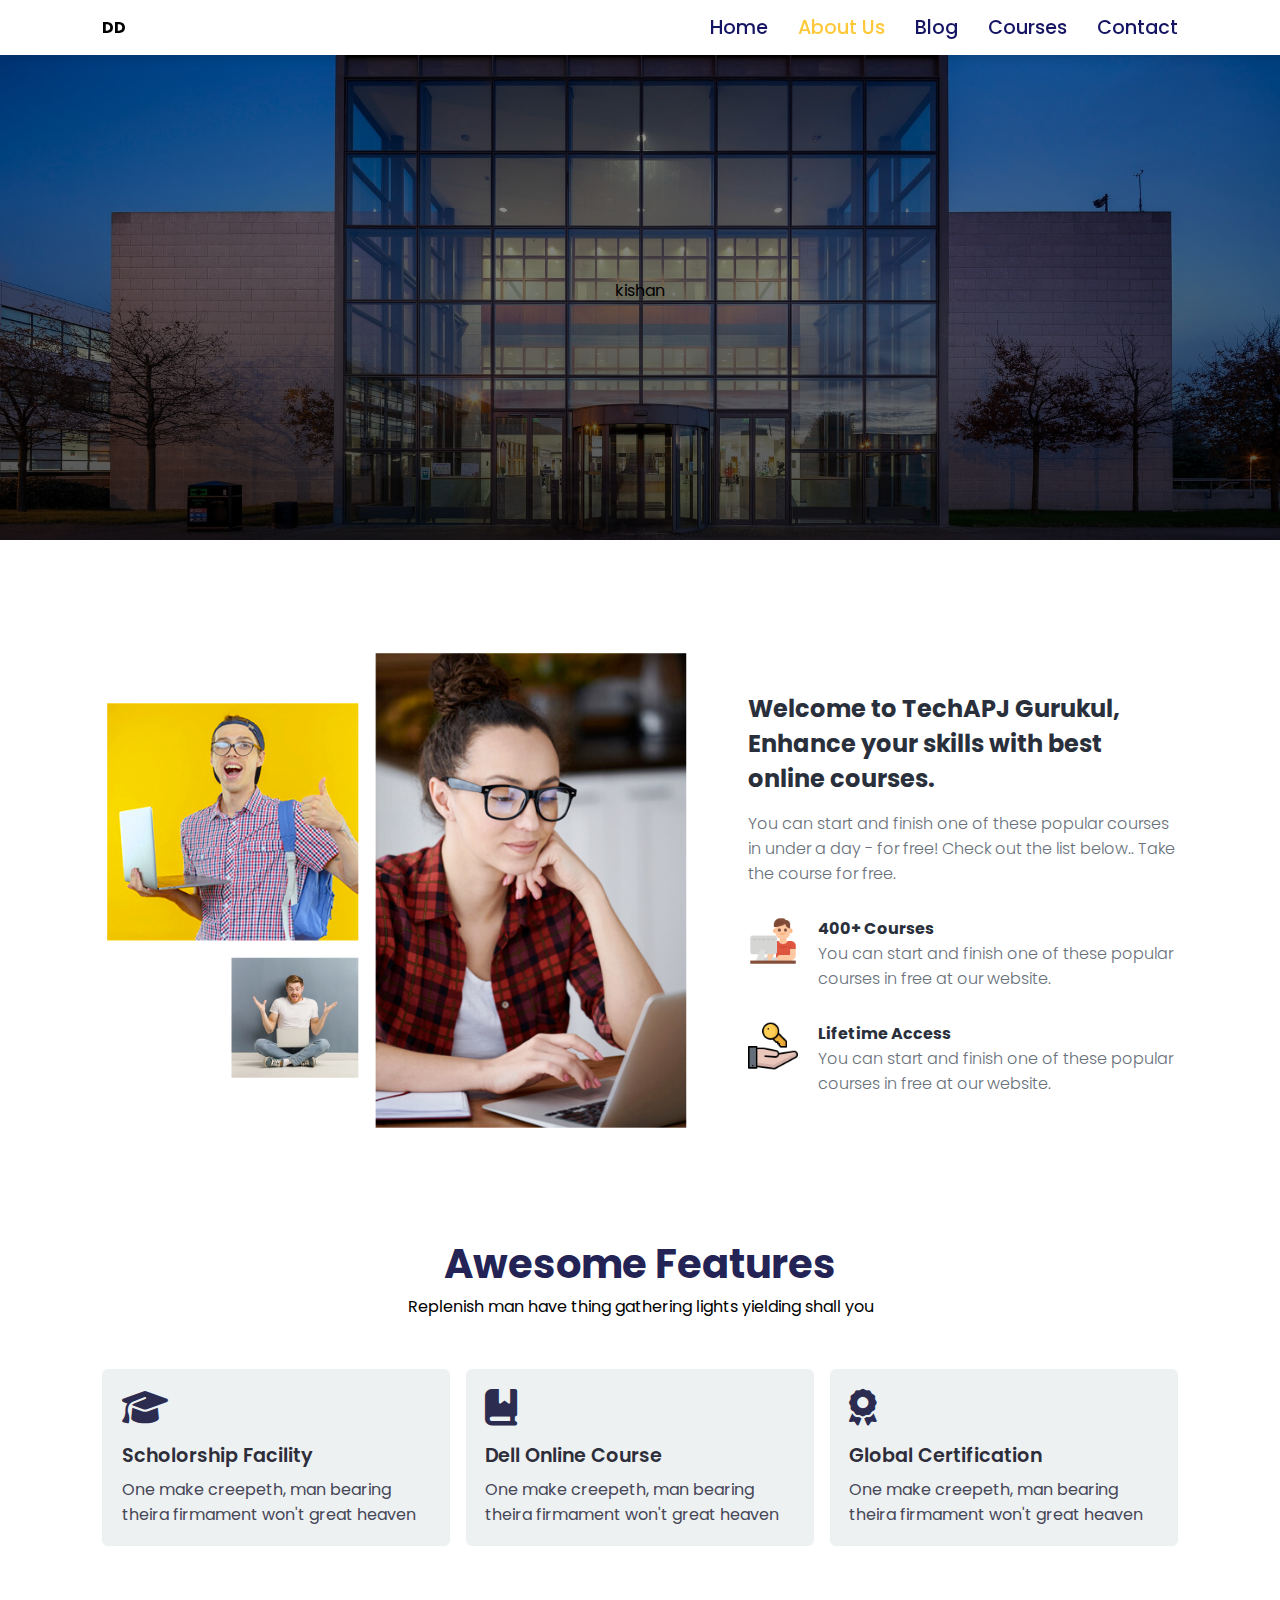
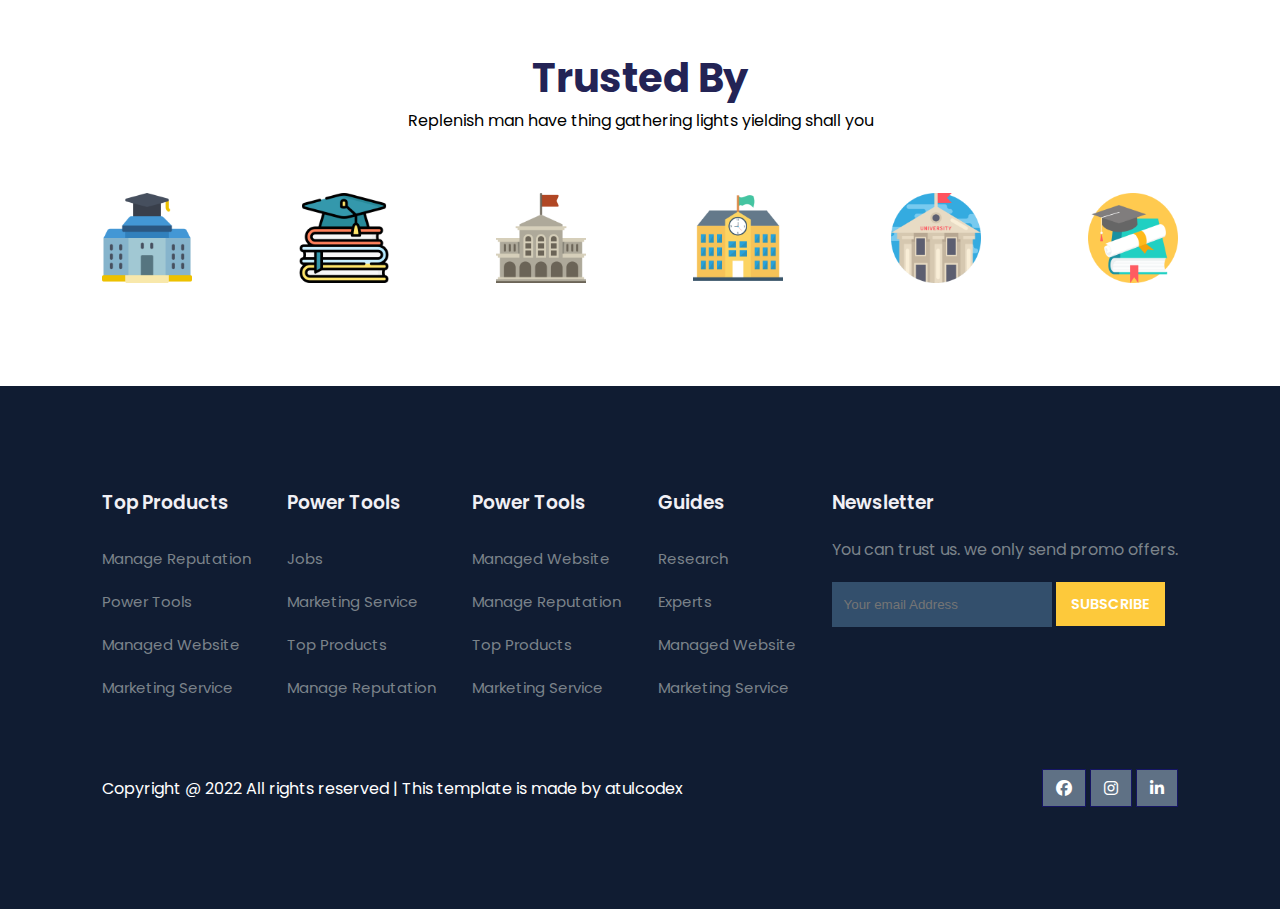
==== about.html @ 6a6536c3 "again push website" ====
<!DOCTYPE html>
<html lang="en">

<head>
	<meta charset="UTF-8">
	<meta name="viewport" content="width=device-width, initial-scale=1.0">
	<title>Education Website Template</title>

	<!-- font Awesome CDN link -->
	<link rel="stylesheet" href="https://cdnjs.cloudflare.com/ajax/libs/font-awesome/6.1.1/css/all.min.css" />

	<!-- External CSS -->
	<link rel="stylesheet" href="style.css">
	<link rel="stylesheet" href="about.css">

	<!-- JQuery CDN link -->
	<script src="https://code.jquery.com/jquery-3.6.0.min.js"
		integrity="sha256-/xUj+3OJU5yExlq6GSYGSHk7tPXikynS7ogEvDej/m4=" crossorigin="anonymous"></script>
</head>

<body>
	<!-- Navigation start -->
	<nav>
		<!-- <img src="img/logo.jpg" class="logo" alt=""> -->

		<p class="Logo"><strong>DD</strong></p>

		<div class="navigation">
			<ul>
				<i id="menu-close" class="fas fa-times"></i>
				<li><a href="index.html">Home</a></li>
				<li><a href="about.html" class="active">About Us</a></li>
				<li><a href="blog.html">Blog</a></li>
				<li><a href="courses.html">Courses</a></li>
				<li><a href="contact.html">Contact</a></li>
			</ul>

			<img src="img/menu.png" id="menu-btn" alt="">
		</div>
	</nav>
	<!-- Navigation ends -->


	<!-- Hero section starts from here -->
	<section id="first-section">
		<div id="about-home">
			<p>kishan</p>
		</div>
		<!-- <div id="about-word">
			<p>hi i am kishan sharma</p>
		</div> -->

	</section>
	<!-- Hero section ends from here -->


	<!-- About section starts from here -->
	<section id="about-container">
		<div class="about-img">
			<img src="img/a.png" alt="">
		</div>
		<div class="about-text">
			<h2>
				Welcome to TechAPJ Gurukul, Enhance your skills with best online courses.
			</h2>
			<p>
				You can start and finish one of these popular courses in under a day - for free! Check out the list
				below.. Take the course for free.
			</p>

			<div class="about-fe">
				<img src="img/fe1.png" alt="">
				<div class="fe-text">
					<h5>400+ Courses</h5>
					<p>
						You can start and finish one of these popular courses in free at our website.
					</p>
				</div>
			</div>
			<div class="about-fe">
				<img src="img/fe2.png" alt="">
				<div class="fe-text">
					<h5>Lifetime Access</h5>
					<p>
						You can start and finish one of these popular courses in free at our website.
					</p>
				</div>
			</div>
		</div>
	</section>
	<!-- About section ends from here -->


	<!-- Features section starts from here -->
	<section id="features">
		<h1>Awesome Features</h1>
		<p>Replenish man have thing gathering lights yielding shall you</p>

		<div class="fea-base">
			<div class="fea-box">
				<i class="fas fa-graduation-cap"></i>
				<h3>Scholorship Facility</h3>
				<p>
					One make creepeth, man bearing theira firmament won't great heaven
				</p>
			</div>

			<div class="fea-box">
				<i class="fa-solid fa-book-bookmark"></i>
				<h3>Dell Online Course</h3>
				<p>
					One make creepeth, man bearing theira firmament won't great heaven
				</p>
			</div>

			<div class="fea-box">
				<i class="fas fa-award"></i>
				<h3>Global Certification</h3>
				<p>
					One make creepeth, man bearing theira firmament won't great heaven
				</p>
			</div>
		</div>
	</section>
	<!-- Features section ends from here -->


	<!-- Trust section starts from here -->
	<section id="trust">
		<h1>Trusted By</h1>
		<p>Replenish man have thing gathering lights yielding shall you</p>
		<div class="trust-img">
			<img src="img/trust (1).png" alt="">
			<img src="img/trust (2).png" alt="">
			<img src="img/trust (3).png" alt="">
			<img src="img/trust (4).png" alt="">
			<img src="img/trust (5).png" alt="">
			<img src="img/trust (6).png" alt="">
		</div>
	</section>
	<!-- Trust section ends from here -->


	<!-- Footer section starts from here -->
	<footer>
		<div class="footer-col">
			<h3>Top Products</h3>
			<li>Manage Reputation</li>
			<li>Power Tools</li>
			<li>Managed Website</li>
			<li>Marketing Service</li>
		</div>

		<div class="footer-col">
			<h3>Power Tools</h3>
			<li>Jobs</li>
			<li>Marketing Service</li>
			<li>Top Products</li>
			<li>Manage Reputation</li>
		</div>

		<div class="footer-col">
			<h3>Power Tools</h3>
			<li>Managed Website</li>
			<li>Manage Reputation</li>
			<li>Top Products</li>
			<li>Marketing Service</li>
		</div>

		<div class="footer-col">
			<h3>Guides</h3>
			<li>Research</li>
			<li>Experts</li>
			<li>Managed Website</li>
			<li>Marketing Service</li>
		</div>

		<div class="footer-col">
			<h3>Newsletter</h3>
			<p>You can trust us. we only send promo offers.</p>

			<div class="subscribe">
				<input type="email" placeholder="Your email Address">
				<a href="#" class="yellow">SUBSCRIBE</a>
			</div>
		</div>

		<div class="copyright">
			<p>
				Copyright @ 2022 All rights reserved | This template is made by <a href="https://atulcodex.com"
					target="_blank">atulcodex</a>
			</p>
			<div class="pro-links">
				<i class="fab fa-facebook"></i>
				<i class="fab fa-instagram"></i>
				<i class="fab fa-linkedin-in"></i>
			</div>
		</div>
	</footer>
	<!-- Footer section ends from here -->

	<script>
		// Show menu links on burger click
		$('#menu-btn').click(function () {
			$('nav .navigation ul').addClass('active')
		});

		// Hide navbar on click function
		$('#menu-close').click(function () {
			$('nav .navigation ul').removeClass('active')
		});
	</script>
</body>

</html>
---- style.css ----
@import url('https://fonts.googleapis.com/css2?family=Inter:wght@100;200;300;400;500&family=Poppins:ital,wght@0,100;0,200;0,300;0,400;0,500;0,600;0,700;0,800;0,900;1,700;1,800;1,900&display=swap');

* {
	margin: 0;
	padding: 0;
	box-sizing: border-box;
}

body {
	font-family: 'Poppins', sans-serif;
}

h1 {
	font-size: 2.5rem;
	font-weight: 700;
	color: rgb(35, 35, 85);
}

span {
	font-size: .9rem;
}

h6 {
	font-size: 1.1rem;
	color: rgb(24, 24, 49);
}


/*------------- Navigation style start ------------*/
nav {
	position: fixed;
	width: 100%;

	background-color: rgb(255, 255, 255);

	/* background: linear-gradient(to left, red, blue, purple, white, black); */

	display: flex;
	justify-content: space-between;
	align-items: center;
	padding: 1vw 8vw;
	box-shadow: 2px 2px 10px rgba(0, 0, 0, 0.15);
	z-index: 1;
}

nav .logo {
	width: 90px;
	height: 50px;
	cursor: pointer;
	/* color: red; */
}

nav .navigation {
	display: flex;
}

#menu-btn {
	width: 30px;
	height: 30px;
	display: none;
}

#menu-close {
	display: none;
}

nav .navigation ul {
	display: flex;
	justify-content: flex-end;
	align-items: center;
}

nav .navigation ul li {
	list-style: none;
	margin-left: 30px;
}

nav .navigation ul li a {
	text-decoration: none;
	color: rgb(21, 21, 100);
	font-size: 1.2rem;
	font-weight: 500;
	transition: 0.3s ease;
}

nav .navigation ul li a.active,
nav .navigation ul li a:hover {
	color: #FDC93B;

}

/*------------- Navigation style end ------------*/



/*------------- Hero section styling start --------------*/
#home {
	background-image: linear-gradient(rgba(9, 5, 54, 0.3), rgba(5, 4, 46, 0.7)), url("img/about-banner.jpg");
	width: 100%;
	height: 100vh;
	background-size: cover;
	background-position: center center;
	display: flex;
	flex-direction: column;
	justify-content: center;
	align-items: center;
	text-align: center;
	padding-top: 40px;
}

#home h2 {
	color: #fff;
	font-size: 2.2rem;
	letter-spacing: 1px;
}

#home p {
	width: 50%;
	color: #fff;
	font-size: 0.9rem;
	line-height: 25px;
}

#home .btn {
	margin-top: 30px;
}

#home a {
	text-decoration: none;
	font-size: 0.9rem;
	padding: 13px 35px;
	background-color: #fff;
	font-weight: 600;
	border-radius: 5px;
}

#home a.blue {
	color: #fff;
	background: rgb(21, 21, 100);
	transition: 0.3s ease;
}

#home a.blue:hover {
	color: rgb(21, 21, 100);
	background: #fff;
}

#home a.yellow {
	color: #fff;
	background: #fdc938;
	transition: 0.3s ease;
}

#home a.yellow:hover {
	color: rgb(21, 21, 100);
	background: #fff;
}

/*------------- Hero section styling end --------------*/


/*------------- Features section styling start -------------*/
#features {
	padding: 5vw 8vw 0 8vw;
	text-align: center;
}

#features .fea-base {
	display: grid;
	grid-template-columns: repeat(auto-fit, minmax(320px, 1fr));
	grid-gap: 1rem;
	margin-top: 50px;
}

#features .fea-box {
	background: #edf1f2;
	text-align: start;
	padding: 1.2rem;
	border-radius: 6px;
}

#features .fea-box i {
	font-size: 2.3rem;
	color: rgb(44, 44, 80);
}

#features .fea-box h3 {
	font-size: 1.2rem;
	font-weight: 600;
	color: rgb(46, 46, 59);
	padding: 13px 0 7px 0;
}

#features .fea-box p {
	font-size: 1rem;
	font-weight: 400;
	color: rgb(70, 70, 87);
}

/*------------- Features section styling end -------------*/


/*------------- Courses section styling start ------------*/
#course {
	padding: 8vw 8vw 8vw 8vw;
	text-align: center;
}

#course .course-box {
	display: grid;
	grid-template-columns: repeat(auto-fit, minmax(320px, 1fr));
	grid-gap: 1rem;
	margin-top: 50px;
}

#course .courses {
	text-align: start;
	background: #edf1f2;
	height: 100%;
	position: relative;
}

#course .courses img {
	width: 100%;
	height: 60%;
	background-size: cover;
	background-position: center;
}

#course .courses .details {
	padding: 15px 15px 0 15px;
}

#course .courses .details i {
	color: #fdc93b;
	font-size: .9rem;
}

#course .courses .cost {
	background-color: rgb(74, 74, 136);
	color: #fff;
	line-height: 70px;
	width: 70px;
	height: 70px;
	text-align: center;
	border-radius: 50%;
	position: absolute;
	right: 15px;
	bottom: 100px;
}

/*------------- Courses section styling end ------------*/


/*------------- Registration section styling start ----------*/
#registration {
	padding: 6vw 8vw 6vw 8vw;
	background-image: linear-gradient(rgba(99, 112, 168, 0.5), rgba(81, 91, 233, 0.5)), url("img/signup.jpg");
	width: 100%;
	height: 100%;
	background-size: cover;
	background-position: center;
	display: flex;
	justify-content: space-between;
	align-items: center;
}

#registration .reminder,
#registration .reminder h1 {
	color: #fff;
}

#registration .reminder .time {
	display: flex;
	margin-top: 40px;
}

#registration .reminder .time .date {
	text-align: center;
	padding: 13px 33px;
	background: rgba(255, 255, 255, 0.25);
	backdrop-filter: blur(4px);
	box-shadow: 0 8px 32px 0 rgba(31, 38, 135, 0.37);
	border-radius: 10px;
	margin: 0 5px 10px 5px;
	border: 1px solid rgba(255, 255, 255, 0.18);
	font-size: 1.1rem;
	font-weight: 600;
}

#registration .form {
	background: #fff;
	border-radius: 8px;
	display: flex;
	flex-direction: column;
	padding: 40px;
	box-shadow: 0 8px 32px 0 rgba(31, 38, 135, 0.37);
}

#registration .form input {
	margin: 15px 0;
	padding: 15px 10px;
	border: 1px solid rgb(84, 40, 241);
	outline: none;
}

#registration .form input::placeholder {
	color: #413c3c;
	font-weight: 500;
	font-size: 0.9rem;
}

#registration .form .btn {
	margin-top: 20px;
}

#registration .form a.yellow {
	text-decoration: none;
	font-size: 0.9rem;
	padding: 13px 35px;
	background-color: #fff;
	font-weight: 600;
	border-radius: 5px;
	color: #fff;
	background: #fdc938;
	transition: 0.3s ease;
}

#registration .form a.yellow:hover {
	color: rgb(21, 21, 100);
	background: #fff;
}

/*------------- Registration section styling end ----------*/



/*------------- Experts section styling starts ----------*/
#experts {
	padding: 8vw 8vw 8vw 8vw;
	text-align: center;
}

#experts .expert-box {
	display: grid;
	grid-template-columns: repeat(auto-fit, minmax(250px, 1fr));
	grid-gap: 1rem;
	margin-top: 50px;
}

#experts .expert-box .profile {
	background: #fafaf1;
	padding: 30px 10px;
	box-shadow: rgba(17, 17, 26, 0.05) 0px 1px 0px, rgba(17, 17, 26, 0.1) 0px 0px 8px;
}

#experts .expert-box .profile:hover {
	box-shadow: rgba(0, 0, 0, 0.1) 0px 10px 50px;
}

.pro-links {
	margin-top: 10px;
}

.pro-links i {
	padding: 10px 13px;
	border: 1px solid rgb(21, 21, 100);
	cursor: pointer;
	transition: 0.3s ease;
}

.pro-links i:hover {
	background: rgb(21, 21, 100);
	color: #fff;
}

/*------------- Experts section styling ends ----------*/



/*------------- Footer section styling starts ------------*/
footer {
	padding: 8vw;
	background-color: #101c32;
	display: flex;
	justify-content: space-between;
	align-items: flex-start;
	flex-wrap: wrap;
}

footer .footer-col {
	padding-bottom: 40px;
}

footer h3 {
	color: rgb(241, 240, 245);
	font-weight: 600;
	padding-bottom: 20px;
}

footer li {
	list-style: none;
	color: #7b838a;
	padding: 10px 0;
	font-size: 15px;
	cursor: pointer;
	transition: 0.3s ease;
}

footer li:hover {
	color: rgb(241, 240, 245);
}

footer p {
	color: #7b838a;
}

footer .subscribe {
	margin-top: 20px;
}

footer input {
	width: 220px;
	padding: 15px 12px;
	background: #334F6C;
	border: none;
	outline: none;
	color: #fff;
}

footer .subscribe a {
	text-decoration: none;
	font-size: 0.9rem;
	padding: 12px 15px;
	background-color: #fff;
	font-weight: 600;
}

footer .subscribe a.yellow {
	color: #fff;
	background: #fdc93b;
	transition: 0.3s ease;
}

footer .subscribe a.yellow:hover {
	color: rgb(21, 21, 100);
	background: #fff;
}

footer .copyright {
	margin-top: 20px;
	width: 100%;
	display: flex;
	justify-content: space-between;
	align-items: center;
	flex-wrap: wrap;
}

footer .copyright p,
footer .copyright p>a {
	color: #fff;
	text-decoration: none;
}

footer .copyright .pro-links {
	margin-top: 0px;
}

footer .copyright .pro-links i {
	background-color: #5f7185;
	color: #fff;
}

footer .copyright .pro-links i:hover {
	background: #fdc93b;
	color: #2c2c2c;
}

/*------------- Footer section styling ends ------------*/



/*---------------------------------------------------------*/
/*-------------------- Ipad screen styling ----------------*/
/*---------------------------------------------------------*/
@media screen and (max-width: 789px) {
	nav {
		padding: 15px 20px;
	}

	nav img {
		width: 130px;
	}

	#menu-btn {
		display: initial;
	}

	#menu-close {
		display: initial;
		font-size: 1.6rem;
		color: #fff;
		padding: 30px 0 20px 20px;
	}

	nav .navigation ul {
		position: absolute;
		top: 0;
		right: -220px;
		display: flex;
		flex-direction: column;
		justify-content: flex-start;
		align-items: flex-start;
		width: 220px;
		height: 100vh;
		background: rgba(17, 20, 104, 0.45);
		backdrop-filter: blur(4.5px);
		border: 1px solid rgba(255, 255, 255, 0.18);
		transition: 0.3s ease-in;
	}

	nav .navigation ul.active {
		right: 0;
	}

	nav .navigation ul li {
		padding: 20px 0 20px 40px;
		margin-left: 0;
	}

	nav .navigation ul li a {
		color: #fff;
	}

	#home {
		padding: 0px;
	}

	#home p {
		width: 90%;
	}

	#features {
		padding: 8vw 4vw 0 4vw;
	}

	#course {
		padding: 8vw 4vw 8vw 4vw;
	}

	#registration {
		padding: 6vw 4vw 6vw 4vw;
		gap: 2.2rem;
	}

	#registration .reminder .time {
		display: flex;
		justify-content: space-between;
		flex-wrap: wrap;
		margin-top: 40px;
	}

	#experts {
		padding: 8vw 4vw 6vw 4vw;
	}

	footer .copyright .pro-links {
		margin-top: 20px;
	}
}


@media screen and (max-width: 475px) {
	#registration {
		flex-direction: column;
	}

	.reminder p,
	.reminder h1 {
		text-align: center;
	}

	.reminder h1 {
		font-size: 1.8rem;
	}

	#registration .reminder .time {
		justify-content: space-evenly;
		margin-top: 20px;
	}
}
---- about.css ----
#about-home {
	background-image: linear-gradient(rgba(0, 0, 0, 0.3), rgba(0, 0, 0, 0.7)), url("img/back1.jpg");
	/* background-image: url("img/back1.jpg"); */
	width: 100%;
	height: 60vh;
	background-size: cover;
	background-position: center center;
	display: flex;
	flex-direction: column;
	justify-content: center;
	align-items: center;
	text-align: center;
	padding-top: 40px;
}

#about-home h2 {
	color: #fff;
	font-size: 2.2rem;
	letter-spacing: 1px;
}

#about-container {
	display: flex;
	align-items: center;
	padding: 8vw 8vw 2vw 8vw;
}

#about-container .about-img {
	width: 60%;
	padding-right: 60px;
}

#about-container .about-img img {
	width: 100%;
}

#about-container .about-text {
	width: 40%;
}

#about-container .about-text h2 {
	color: #29303B;
	padding-bottom: 15px;
}

#about-container .about-text p {
	color: #686F7A;
	font-weight: 300;
}

#about-container .about-text .about-fe {
	display: flex;
	justify-content: space-between;
	align-items: flex-start;
	margin-top: 30px;
}

#about-container .about-text .about-fe img {
	width: 50px;
	background-size: cover;
	background-position: center;
	margin-right: 20px;
}

#about-container .about-text .about-fe .fe-text {
	width: 90%;
}

#about-container .about-text .about-fe .fe-text h5 {
	font-size: 16px;
	color: #29303B;
}



/*------------------- Trust section starts from here ---------------*/
#trust {
	text-align: center;
	padding: 8vw;
}

#trust .trust-img {
	margin-top: 60px;
	display: flex;
	justify-content: space-between;
}

#trust .trust-img img {
	width: 90px;
	height: auto;
}

/*------------------- Trust section ends from here ---------------*/




/*------------------------------------------------------------------*/
/*------------------- Tablet screen starts from here ---------------*/
/*------------------------------------------------------------------*/
@media screen and (max-width: 768px) {
	#about-container {
		padding: 8vw 4vw 2vw 4vw;
	}

	#about-container .about-img {
		padding-right: 30px;
	}

	#trust .trust-img img {
		width: 50px;
		height: auto;
	}
}


/*------------------------------------------------------------------*/
/*------------------- Smartphone screen starts from here ---------------*/
/*------------------------------------------------------------------*/
@media screen and (max-width: 475px) {
	#about-container {
		flex-direction: column-reverse;
	}

	#about-container .about-img {
		width: 100%;
		padding: 0;
	}

	#about-container .about-text {
		width: 100%;
		padding-bottom: 20px;
	}

	#trust .trust-img {
		margin-top: 40px;
		flex-wrap: wrap;
	}

	#trust .trust-img img {
		width: 60px;
		margin: 10px 15px;
		height: auto;
	}
}
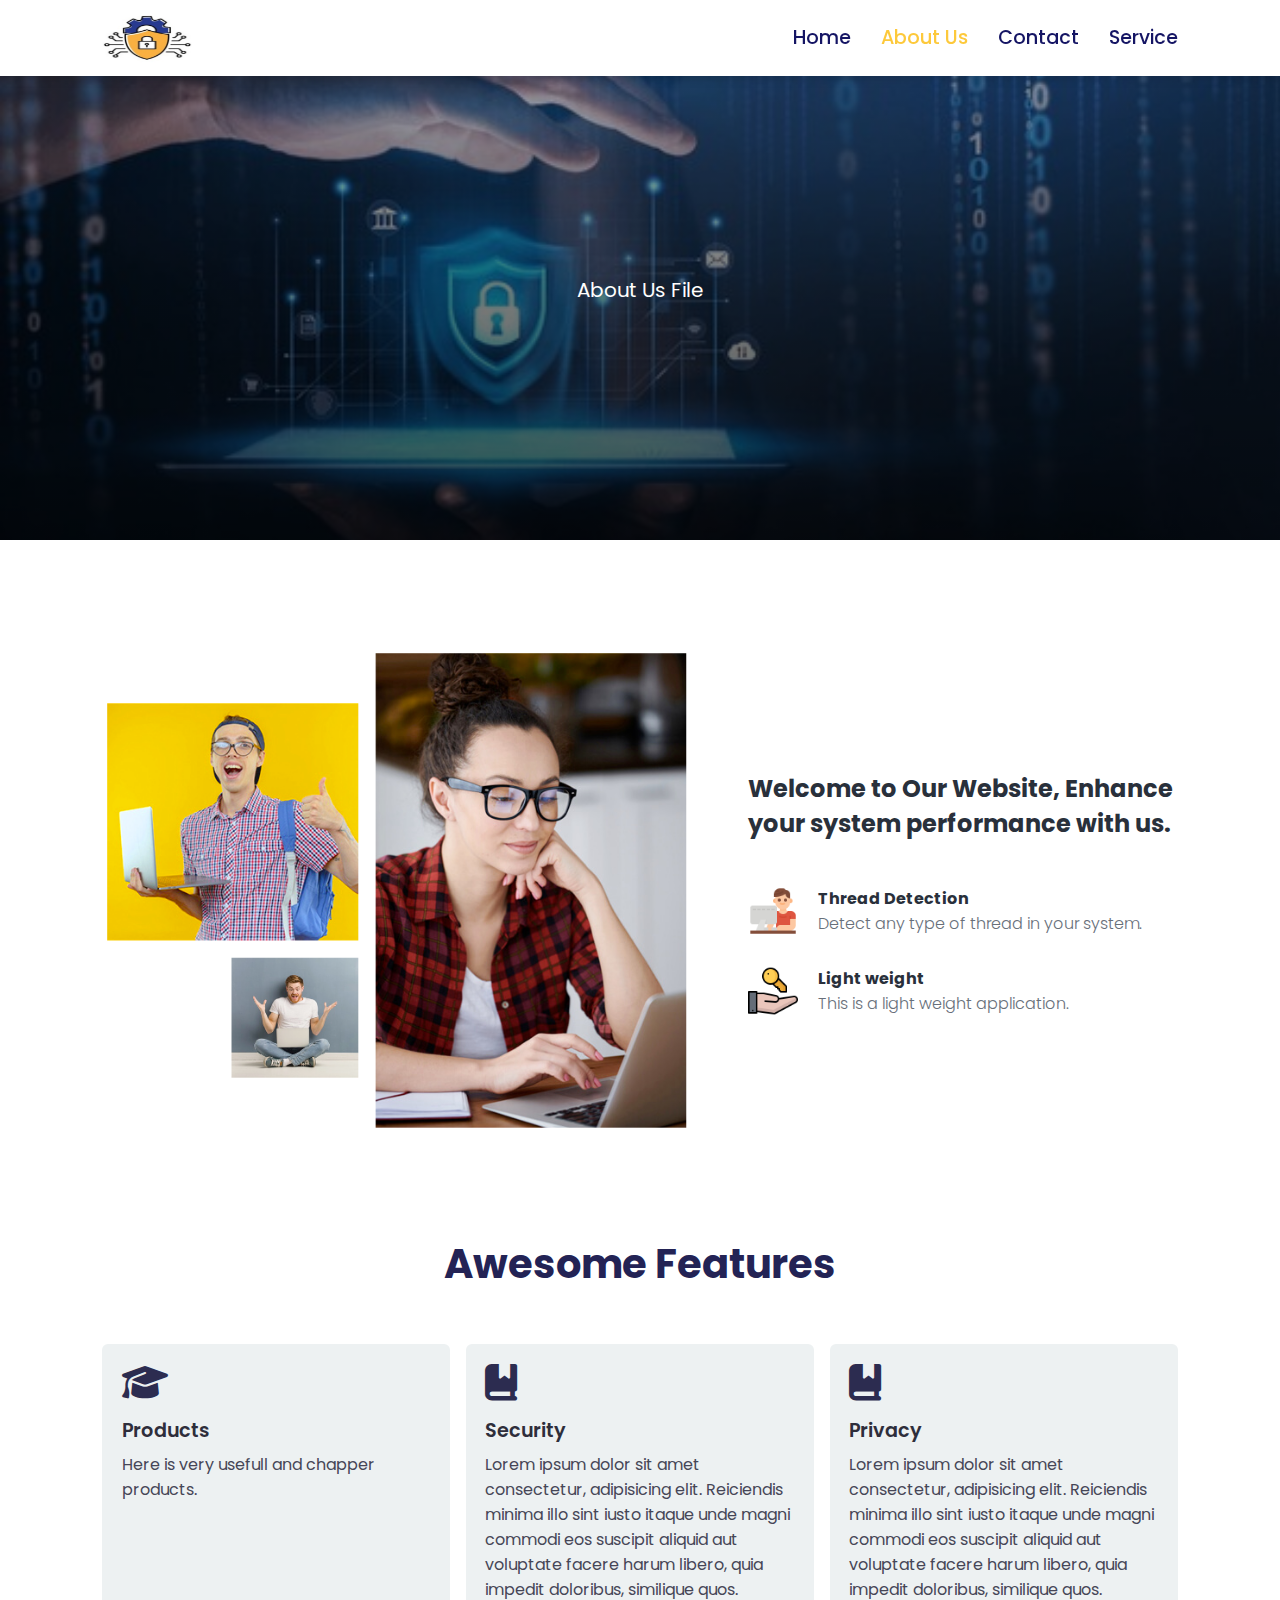
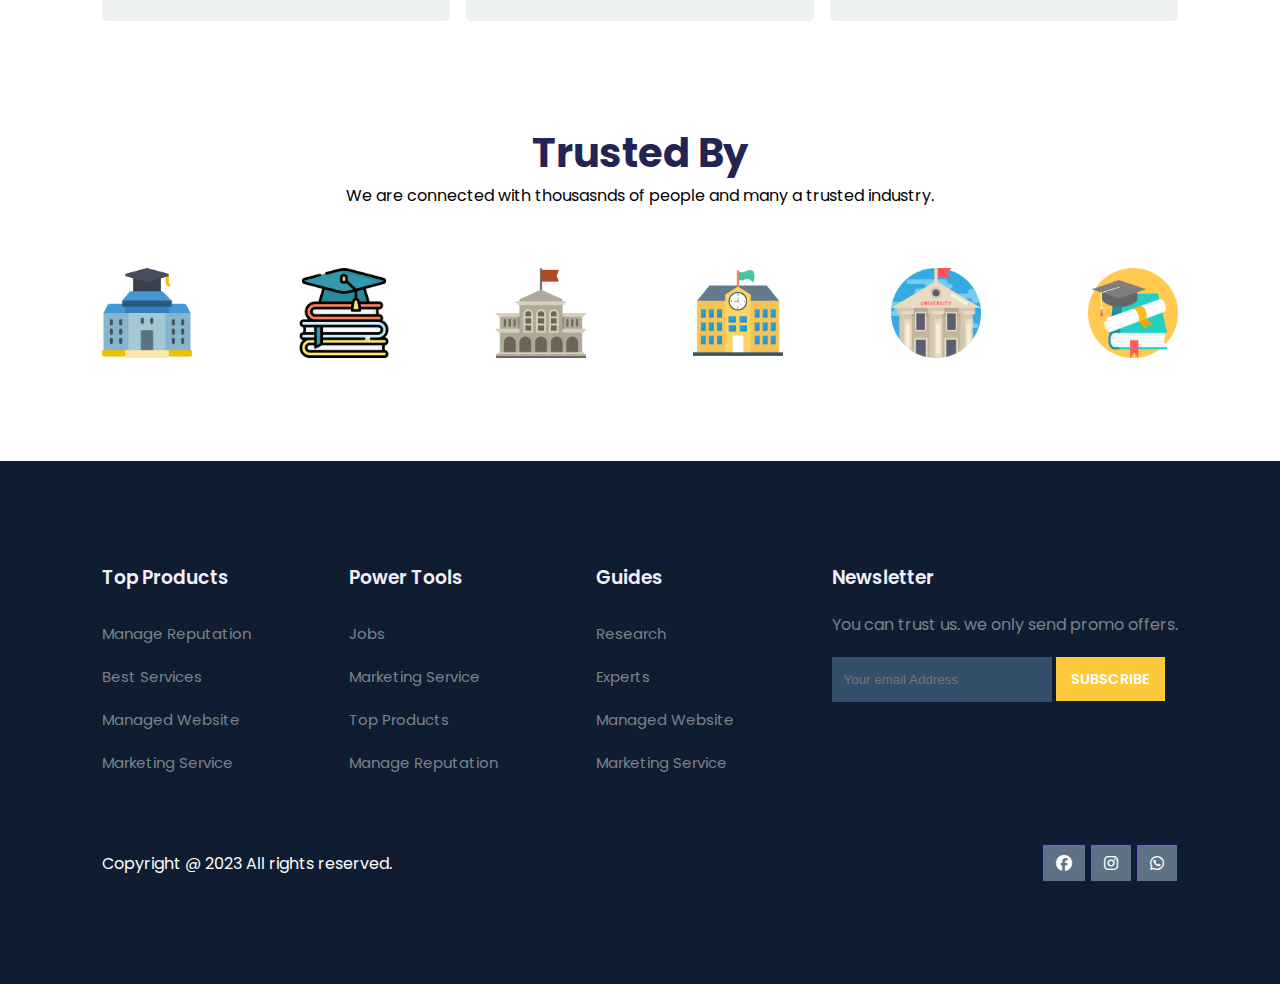
==== commit 46f05d48: "initial website complete" ====
--- a/about.html
+++ b/about.html
@@ -4,7 +4,7 @@
 <head>
 	<meta charset="UTF-8">
 	<meta name="viewport" content="width=device-width, initial-scale=1.0">
-	<title>Education Website Template</title>
+	<title>About</title>
 
 	<!-- font Awesome CDN link -->
 	<link rel="stylesheet" href="https://cdnjs.cloudflare.com/ajax/libs/font-awesome/6.1.1/css/all.min.css" />
@@ -21,18 +21,25 @@
 <body>
 	<!-- Navigation start -->
 	<nav>
-		<!-- <img src="img/logo.jpg" class="logo" alt=""> -->
-
-		<p class="Logo"><strong>DD</strong></p>
+		<img src="img/threat2.jpg" class="logo" alt="">
+		<!-- 
+		<p ><strong class="Logo">Deepak
+			<br>
+			Dadhich</strong></p> -->
 
 		<div class="navigation">
 			<ul>
 				<i id="menu-close" class="fas fa-times"></i>
 				<li><a href="index.html">Home</a></li>
 				<li><a href="about.html" class="active">About Us</a></li>
-				<li><a href="blog.html">Blog</a></li>
-				<li><a href="courses.html">Courses</a></li>
+				<!-- <li><a href="blog.html">Blog</a></li> -->
+				<!-- <li><a href="courses.html">Courses</a></li> -->
 				<li><a href="contact.html">Contact</a></li>
+
+				<li><a href="service.html">Service</a></li>
+
+				<!-- <li><a href="https://surveyheart.com/form/648849513ee3114aebeefc35">Registration</a></li> -->
+
 			</ul>
 
 			<img src="img/menu.png" id="menu-btn" alt="">
@@ -44,7 +51,7 @@
 	<!-- Hero section starts from here -->
 	<section id="first-section">
 		<div id="about-home">
-			<p>kishan</p>
+			<p>About Us File</p>
 		</div>
 		<!-- <div id="about-word">
 			<p>hi i am kishan sharma</p>
@@ -61,28 +68,28 @@
 		</div>
 		<div class="about-text">
 			<h2>
-				Welcome to TechAPJ Gurukul, Enhance your skills with best online courses.
+				Welcome to Our Website, Enhance your system performance with us.
 			</h2>
-			<p>
+			<!-- <p>
 				You can start and finish one of these popular courses in under a day - for free! Check out the list
 				below.. Take the course for free.
-			</p>
+			</p> -->
 
 			<div class="about-fe">
 				<img src="img/fe1.png" alt="">
 				<div class="fe-text">
-					<h5>400+ Courses</h5>
+					<h5>Thread Detection</h5>
 					<p>
-						You can start and finish one of these popular courses in free at our website.
+						Detect any type of thread in your system.
 					</p>
 				</div>
 			</div>
 			<div class="about-fe">
 				<img src="img/fe2.png" alt="">
 				<div class="fe-text">
-					<h5>Lifetime Access</h5>
+					<h5>Light weight</h5>
 					<p>
-						You can start and finish one of these popular courses in free at our website.
+						This is a light weight application.
 					</p>
 				</div>
 			</div>
@@ -94,32 +101,40 @@
 	<!-- Features section starts from here -->
 	<section id="features">
 		<h1>Awesome Features</h1>
-		<p>Replenish man have thing gathering lights yielding shall you</p>
+		<!-- <p>Replenish man have thing gathering lights yielding shall you</p> -->
 
 		<div class="fea-base">
 			<div class="fea-box">
 				<i class="fas fa-graduation-cap"></i>
-				<h3>Scholorship Facility</h3>
-				<p>
-					One make creepeth, man bearing theira firmament won't great heaven
+				<h3>Products</h3>
+				<p>
+					Here is very usefull and chapper products.
 				</p>
 			</div>
 
 			<div class="fea-box">
 				<i class="fa-solid fa-book-bookmark"></i>
-				<h3>Dell Online Course</h3>
-				<p>
-					One make creepeth, man bearing theira firmament won't great heaven
-				</p>
-			</div>
-
+				<h3>Security</h3>
+				<p>
+					Lorem ipsum dolor sit amet consectetur, adipisicing elit. Reiciendis minima illo sint iusto itaque unde magni commodi eos suscipit aliquid aut voluptate facere harum libero, quia impedit doloribus, similique quos.
+				</p>
+			</div>
+			
 			<div class="fea-box">
+				<i class="fa-solid fa-book-bookmark"></i>
+				<h3>Privacy</h3>
+				<p>
+					Lorem ipsum dolor sit amet consectetur, adipisicing elit. Reiciendis minima illo sint iusto itaque unde magni commodi eos suscipit aliquid aut voluptate facere harum libero, quia impedit doloribus, similique quos.
+				</p>
+			</div>
+
+			<!-- <div class="fea-box">
 				<i class="fas fa-award"></i>
 				<h3>Global Certification</h3>
 				<p>
 					One make creepeth, man bearing theira firmament won't great heaven
 				</p>
-			</div>
+			</div> -->
 		</div>
 	</section>
 	<!-- Features section ends from here -->
@@ -128,7 +143,7 @@
 	<!-- Trust section starts from here -->
 	<section id="trust">
 		<h1>Trusted By</h1>
-		<p>Replenish man have thing gathering lights yielding shall you</p>
+		<p>We are connected with thousasnds of people and many a trusted industry.</p>
 		<div class="trust-img">
 			<img src="img/trust (1).png" alt="">
 			<img src="img/trust (2).png" alt="">
@@ -146,7 +161,7 @@
 		<div class="footer-col">
 			<h3>Top Products</h3>
 			<li>Manage Reputation</li>
-			<li>Power Tools</li>
+			<li>Best Services</li>
 			<li>Managed Website</li>
 			<li>Marketing Service</li>
 		</div>
@@ -159,13 +174,13 @@
 			<li>Manage Reputation</li>
 		</div>
 
-		<div class="footer-col">
+		<!-- <div class="footer-col">
 			<h3>Power Tools</h3>
 			<li>Managed Website</li>
 			<li>Manage Reputation</li>
 			<li>Top Products</li>
 			<li>Marketing Service</li>
-		</div>
+		</div> -->
 
 		<div class="footer-col">
 			<h3>Guides</h3>
@@ -187,13 +202,13 @@
 
 		<div class="copyright">
 			<p>
-				Copyright @ 2022 All rights reserved | This template is made by <a href="https://atulcodex.com"
-					target="_blank">atulcodex</a>
+				Copyright @ 2023 All rights reserved.
 			</p>
 			<div class="pro-links">
-				<i class="fab fa-facebook"></i>
-				<i class="fab fa-instagram"></i>
-				<i class="fab fa-linkedin-in"></i>
+				<i class="fab fa-facebook"><a href="https://www.facebook.com/profile.php?id=100095024605093"></a></i>
+				<i class="fab fa-instagram"><a
+						href="https://instagram.com/mr._deepak_dadhich?igshid=MzNINGNkZWQ4Mg=="></a></i>
+				<i class="fab fa-whatsapp"><a href="https://whatsapp.com/dl/"></a></i>
 			</div>
 		</div>
 	</footer>
--- a/style.css
+++ b/style.css
@@ -47,7 +47,7 @@
 	width: 90px;
 	height: 50px;
 	cursor: pointer;
-	/* color: red; */
+	color: red;
 }
 
 nav .navigation {
@@ -95,7 +95,7 @@
 
 /*------------- Hero section styling start --------------*/
 #home {
-	background-image: linear-gradient(rgba(9, 5, 54, 0.3), rgba(5, 4, 46, 0.7)), url("img/about-banner.jpg");
+	background-image: linear-gradient(rgba(9, 5, 54, 0.3), rgba(5, 4, 46, 0.7)), url("img/threat5.jpg");
 	width: 100%;
 	height: 100vh;
 	background-size: cover;
@@ -202,7 +202,7 @@
 
 /*------------- Courses section styling start ------------*/
 #course {
-	padding: 8vw 8vw 8vw 8vw;
+	padding: 8vw 8vw 2vw 8vw;
 	text-align: center;
 }
 
@@ -217,18 +217,19 @@
 	text-align: start;
 	background: #edf1f2;
 	height: 100%;
-	position: relative;
+	/* position: relative; */
+	/* display: flex; */
 }
 
 #course .courses img {
 	width: 100%;
-	height: 60%;
+	height: 50%;
 	background-size: cover;
 	background-position: center;
 }
 
 #course .courses .details {
-	padding: 15px 15px 0 15px;
+	padding: 10px 10px 0 10px;
 }
 
 #course .courses .details i {
@@ -253,7 +254,7 @@
 
 
 /*------------- Registration section styling start ----------*/
-#registration {
+/* #registration {
 	padding: 6vw 8vw 6vw 8vw;
 	background-image: linear-gradient(rgba(99, 112, 168, 0.5), rgba(81, 91, 233, 0.5)), url("img/signup.jpg");
 	width: 100%;
@@ -329,7 +330,7 @@
 #registration .form a.yellow:hover {
 	color: rgb(21, 21, 100);
 	background: #fff;
-}
+} */
 
 /*------------- Registration section styling end ----------*/
 
@@ -354,6 +355,12 @@
 	box-shadow: rgba(17, 17, 26, 0.05) 0px 1px 0px, rgba(17, 17, 26, 0.1) 0px 0px 8px;
 }
 
+#experts .expert-box .profile img {
+	height: 100px;
+	width: 100px;
+
+}
+
 #experts .expert-box .profile:hover {
 	box-shadow: rgba(0, 0, 0, 0.1) 0px 10px 50px;
 }
@@ -374,6 +381,9 @@
 	color: #fff;
 }
 
+/* #kuta{
+	
+} */
 /*------------- Experts section styling ends ----------*/
 
 
@@ -494,6 +504,7 @@
 
 	#menu-btn {
 		display: initial;
+		cursor: pointer;
 	}
 
 	#menu-close {
@@ -501,6 +512,7 @@
 		font-size: 1.6rem;
 		color: #fff;
 		padding: 30px 0 20px 20px;
+		cursor: pointer;
 	}
 
 	nav .navigation ul {
--- a/about.css
+++ b/about.css
@@ -1,5 +1,5 @@
 #about-home {
-	background-image: linear-gradient(rgba(0, 0, 0, 0.3), rgba(0, 0, 0, 0.7)), url("img/back1.jpg");
+	background-image: linear-gradient(rgba(0, 0, 0, 0.3), rgba(0, 0, 0, 0.7)), url("img/threat1.jpg");
 	/* background-image: url("img/back1.jpg"); */
 	width: 100%;
 	height: 60vh;
@@ -13,8 +13,16 @@
 	padding-top: 40px;
 }
 
+#about-home{
+	color: #fffefe;
+}
+#about-home p{
+	color: #fffefe;
+	font-size: 20px;
+}
+
 #about-home h2 {
-	color: #fff;
+	color: #fffefe;
 	font-size: 2.2rem;
 	letter-spacing: 1px;
 }
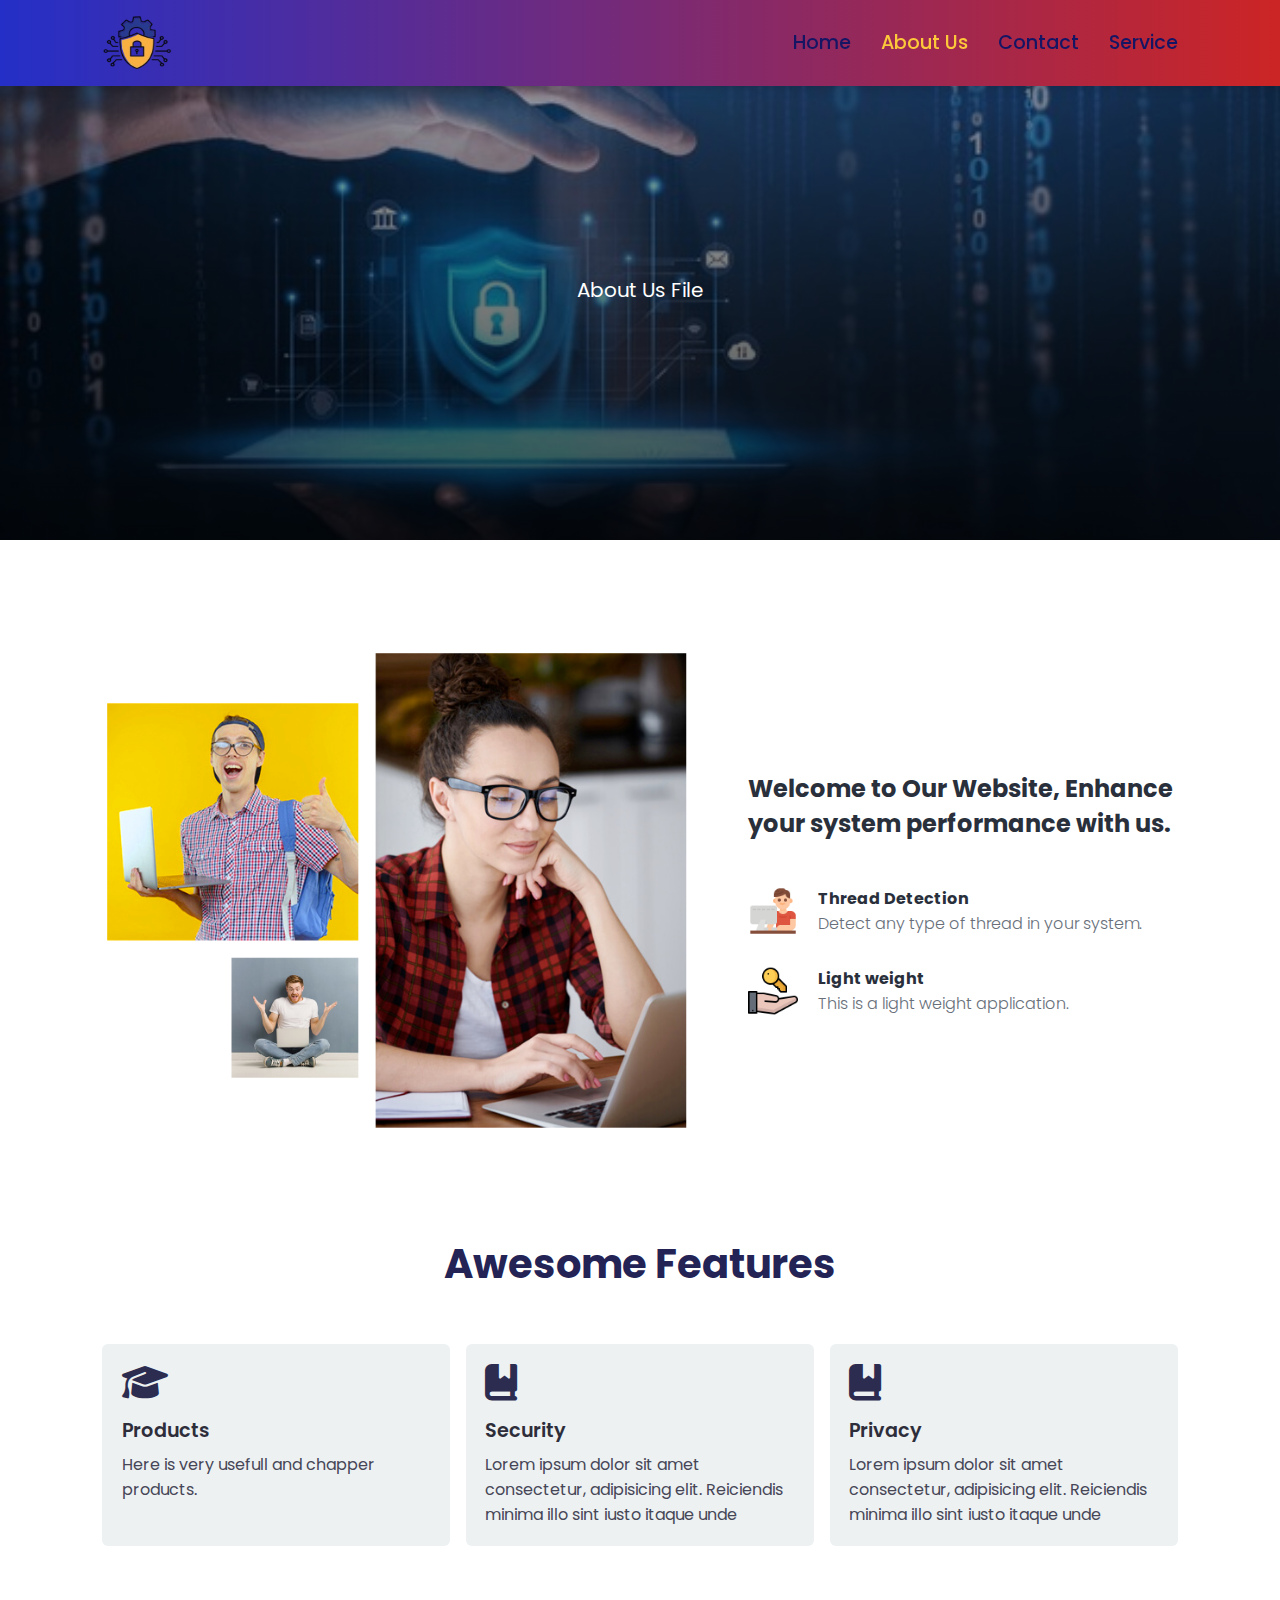
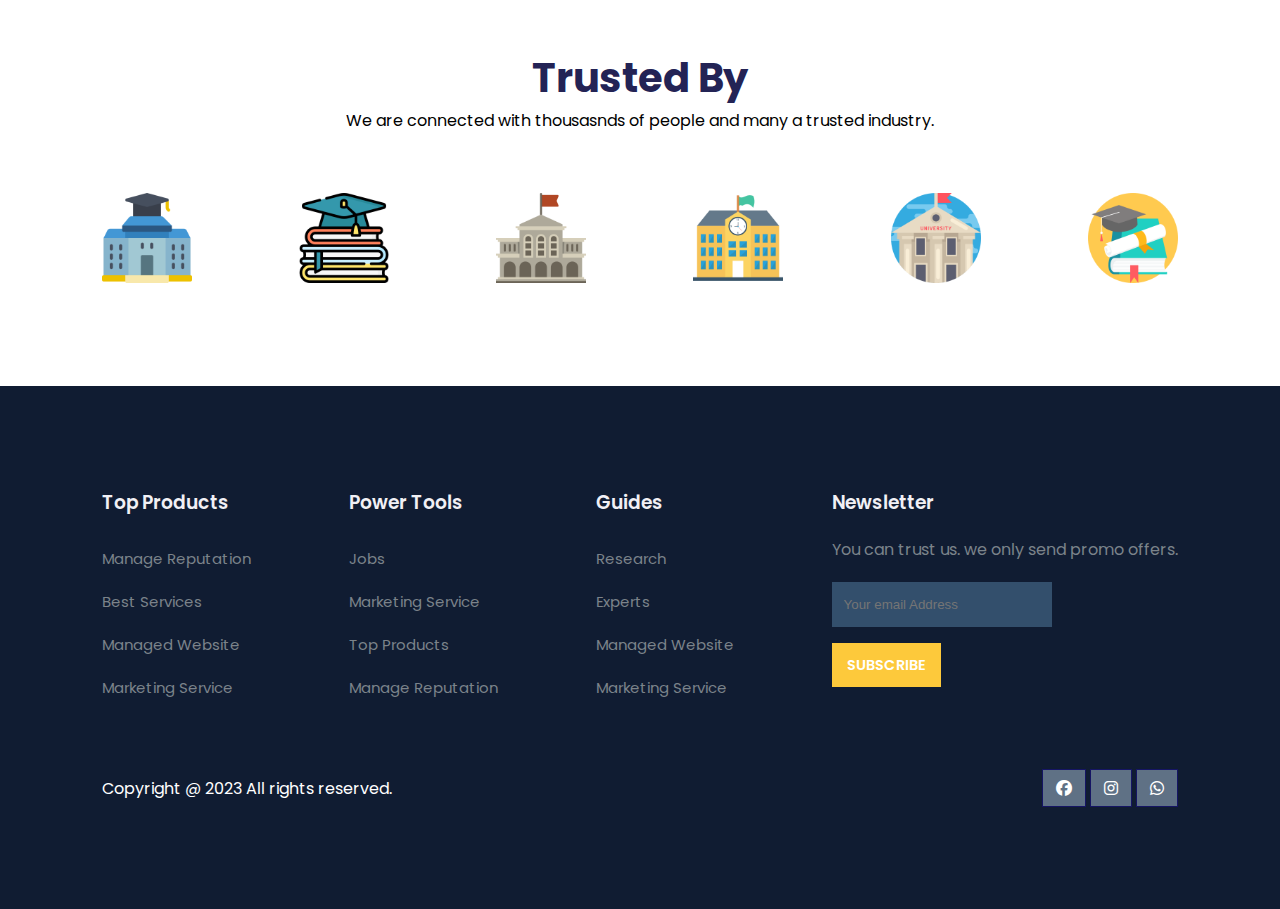
==== commit 2f9beddf: "navbar color or some other modification" ====
--- a/about.html
+++ b/about.html
@@ -21,27 +21,20 @@
 <body>
 	<!-- Navigation start -->
 	<nav>
-		<img src="img/threat2.jpg" class="logo" alt="">
+		<img src="img/threat2.png" class="logo" alt="">
 		<!-- 
-		<p ><strong class="Logo">Deepak
+		<p ><strong class="Logo">kishan
 			<br>
-			Dadhich</strong></p> -->
+			sharma</strong></p> -->
 
 		<div class="navigation">
 			<ul>
 				<i id="menu-close" class="fas fa-times"></i>
 				<li><a href="index.html">Home</a></li>
 				<li><a href="about.html" class="active">About Us</a></li>
-				<!-- <li><a href="blog.html">Blog</a></li> -->
-				<!-- <li><a href="courses.html">Courses</a></li> -->
 				<li><a href="contact.html">Contact</a></li>
-
 				<li><a href="service.html">Service</a></li>
-
-				<!-- <li><a href="https://surveyheart.com/form/648849513ee3114aebeefc35">Registration</a></li> -->
-
 			</ul>
-
 			<img src="img/menu.png" id="menu-btn" alt="">
 		</div>
 	</nav>
@@ -53,10 +46,6 @@
 		<div id="about-home">
 			<p>About Us File</p>
 		</div>
-		<!-- <div id="about-word">
-			<p>hi i am kishan sharma</p>
-		</div> -->
-
 	</section>
 	<!-- Hero section ends from here -->
 
@@ -70,10 +59,6 @@
 			<h2>
 				Welcome to Our Website, Enhance your system performance with us.
 			</h2>
-			<!-- <p>
-				You can start and finish one of these popular courses in under a day - for free! Check out the list
-				below.. Take the course for free.
-			</p> -->
 
 			<div class="about-fe">
 				<img src="img/fe1.png" alt="">
@@ -101,7 +86,6 @@
 	<!-- Features section starts from here -->
 	<section id="features">
 		<h1>Awesome Features</h1>
-		<!-- <p>Replenish man have thing gathering lights yielding shall you</p> -->
 
 		<div class="fea-base">
 			<div class="fea-box">
@@ -116,7 +100,7 @@
 				<i class="fa-solid fa-book-bookmark"></i>
 				<h3>Security</h3>
 				<p>
-					Lorem ipsum dolor sit amet consectetur, adipisicing elit. Reiciendis minima illo sint iusto itaque unde magni commodi eos suscipit aliquid aut voluptate facere harum libero, quia impedit doloribus, similique quos.
+					Lorem ipsum dolor sit amet consectetur, adipisicing elit. Reiciendis minima illo sint iusto itaque unde 
 				</p>
 			</div>
 			
@@ -124,17 +108,10 @@
 				<i class="fa-solid fa-book-bookmark"></i>
 				<h3>Privacy</h3>
 				<p>
-					Lorem ipsum dolor sit amet consectetur, adipisicing elit. Reiciendis minima illo sint iusto itaque unde magni commodi eos suscipit aliquid aut voluptate facere harum libero, quia impedit doloribus, similique quos.
+					Lorem ipsum dolor sit amet consectetur, adipisicing elit. Reiciendis minima illo sint iusto itaque unde 
 				</p>
 			</div>
 
-			<!-- <div class="fea-box">
-				<i class="fas fa-award"></i>
-				<h3>Global Certification</h3>
-				<p>
-					One make creepeth, man bearing theira firmament won't great heaven
-				</p>
-			</div> -->
 		</div>
 	</section>
 	<!-- Features section ends from here -->
@@ -174,14 +151,6 @@
 			<li>Manage Reputation</li>
 		</div>
 
-		<!-- <div class="footer-col">
-			<h3>Power Tools</h3>
-			<li>Managed Website</li>
-			<li>Manage Reputation</li>
-			<li>Top Products</li>
-			<li>Marketing Service</li>
-		</div> -->
-
 		<div class="footer-col">
 			<h3>Guides</h3>
 			<li>Research</li>
@@ -195,7 +164,7 @@
 			<p>You can trust us. we only send promo offers.</p>
 
 			<div class="subscribe">
-				<input type="email" placeholder="Your email Address">
+				<input type="email" placeholder="Your email Address"><br><br>
 				<a href="#" class="yellow">SUBSCRIBE</a>
 			</div>
 		</div>
--- a/style.css
+++ b/style.css
@@ -33,7 +33,7 @@
 
 	background-color: rgb(255, 255, 255);
 
-	/* background: linear-gradient(to left, red, blue, purple, white, black); */
+	 background: linear-gradient(to left, rgb(204, 37, 37), rgb(36, 47, 199)); 
 
 	display: flex;
 	justify-content: space-between;
@@ -44,8 +44,8 @@
 }
 
 nav .logo {
-	width: 90px;
-	height: 50px;
+	width: 70px;
+	height: 60px;
 	cursor: pointer;
 	color: red;
 }
@@ -253,88 +253,6 @@
 /*------------- Courses section styling end ------------*/
 
 
-/*------------- Registration section styling start ----------*/
-/* #registration {
-	padding: 6vw 8vw 6vw 8vw;
-	background-image: linear-gradient(rgba(99, 112, 168, 0.5), rgba(81, 91, 233, 0.5)), url("img/signup.jpg");
-	width: 100%;
-	height: 100%;
-	background-size: cover;
-	background-position: center;
-	display: flex;
-	justify-content: space-between;
-	align-items: center;
-}
-
-#registration .reminder,
-#registration .reminder h1 {
-	color: #fff;
-}
-
-#registration .reminder .time {
-	display: flex;
-	margin-top: 40px;
-}
-
-#registration .reminder .time .date {
-	text-align: center;
-	padding: 13px 33px;
-	background: rgba(255, 255, 255, 0.25);
-	backdrop-filter: blur(4px);
-	box-shadow: 0 8px 32px 0 rgba(31, 38, 135, 0.37);
-	border-radius: 10px;
-	margin: 0 5px 10px 5px;
-	border: 1px solid rgba(255, 255, 255, 0.18);
-	font-size: 1.1rem;
-	font-weight: 600;
-}
-
-#registration .form {
-	background: #fff;
-	border-radius: 8px;
-	display: flex;
-	flex-direction: column;
-	padding: 40px;
-	box-shadow: 0 8px 32px 0 rgba(31, 38, 135, 0.37);
-}
-
-#registration .form input {
-	margin: 15px 0;
-	padding: 15px 10px;
-	border: 1px solid rgb(84, 40, 241);
-	outline: none;
-}
-
-#registration .form input::placeholder {
-	color: #413c3c;
-	font-weight: 500;
-	font-size: 0.9rem;
-}
-
-#registration .form .btn {
-	margin-top: 20px;
-}
-
-#registration .form a.yellow {
-	text-decoration: none;
-	font-size: 0.9rem;
-	padding: 13px 35px;
-	background-color: #fff;
-	font-weight: 600;
-	border-radius: 5px;
-	color: #fff;
-	background: #fdc938;
-	transition: 0.3s ease;
-}
-
-#registration .form a.yellow:hover {
-	color: rgb(21, 21, 100);
-	background: #fff;
-} */
-
-/*------------- Registration section styling end ----------*/
-
-
 
 /*------------- Experts section styling starts ----------*/
 #experts {
@@ -381,9 +299,7 @@
 	color: #fff;
 }
 
-/* #kuta{
-	
-} */
+
 /*------------- Experts section styling ends ----------*/
 
 
